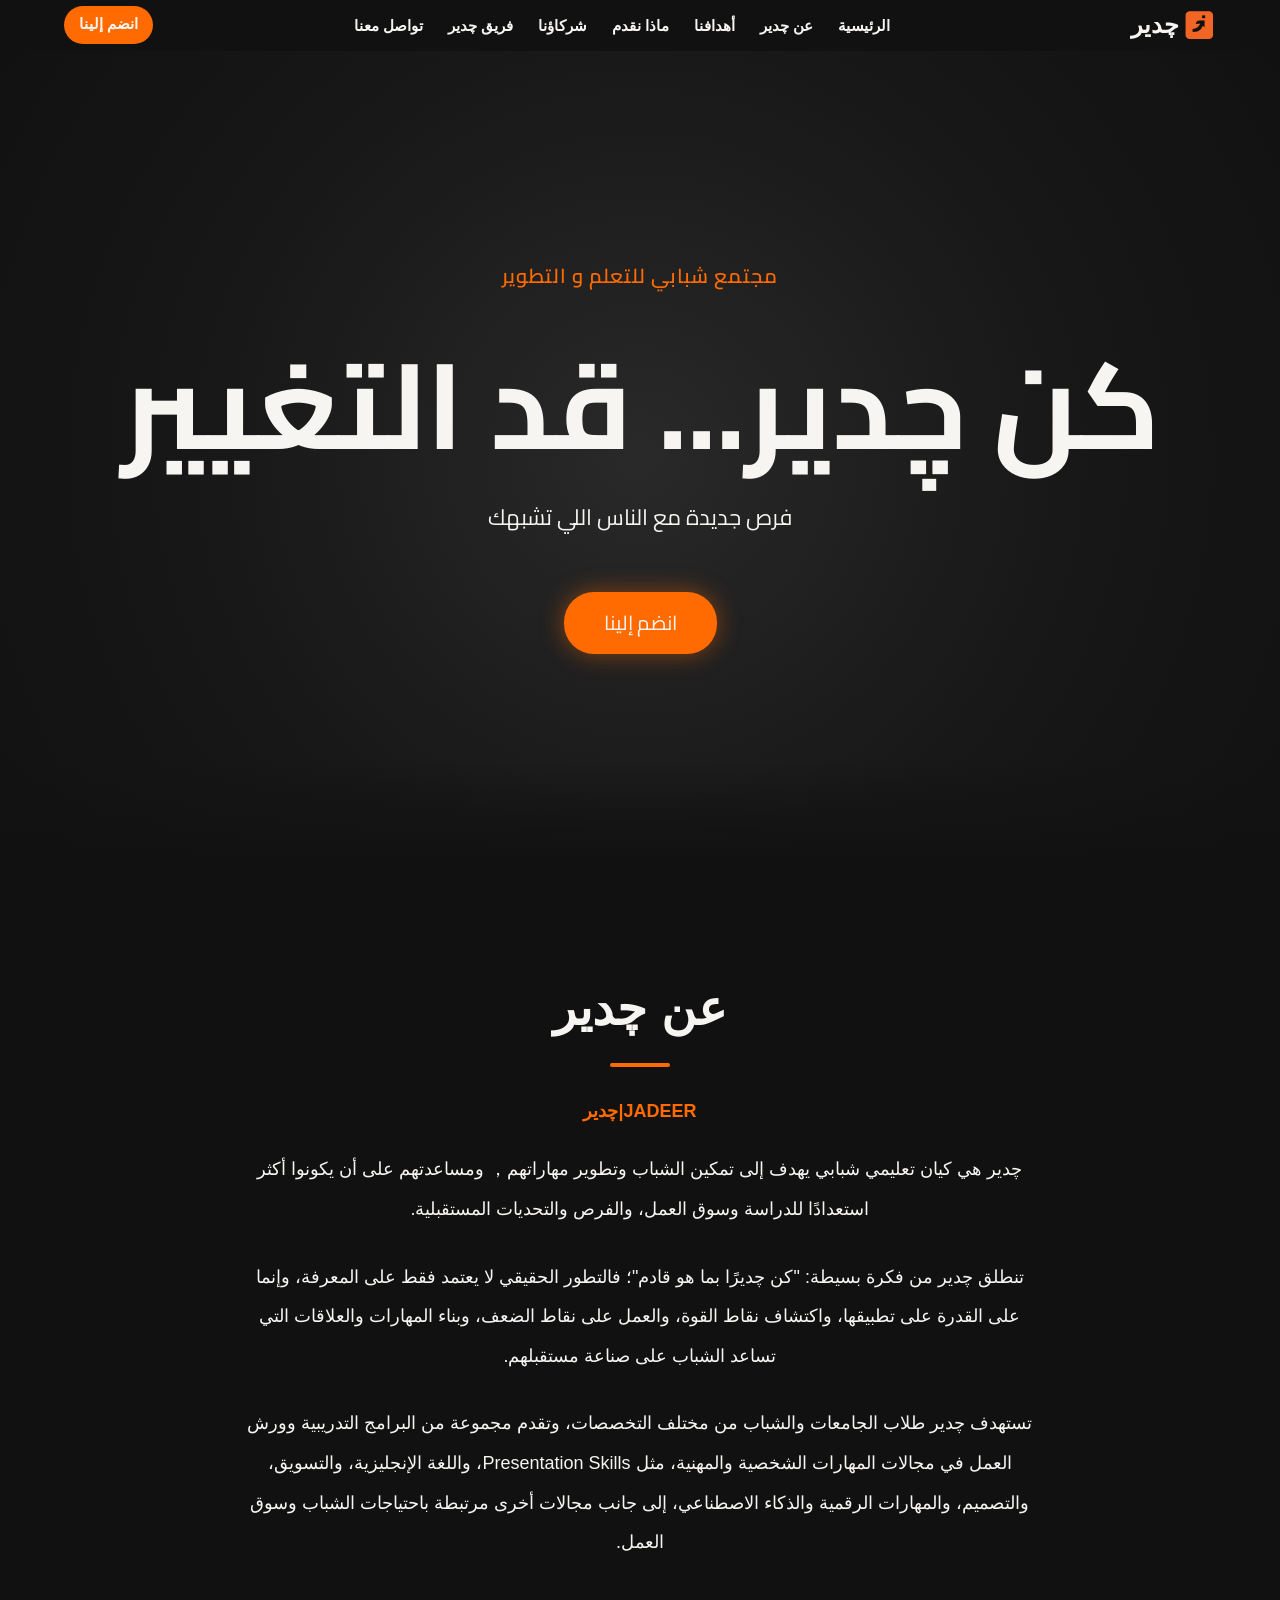
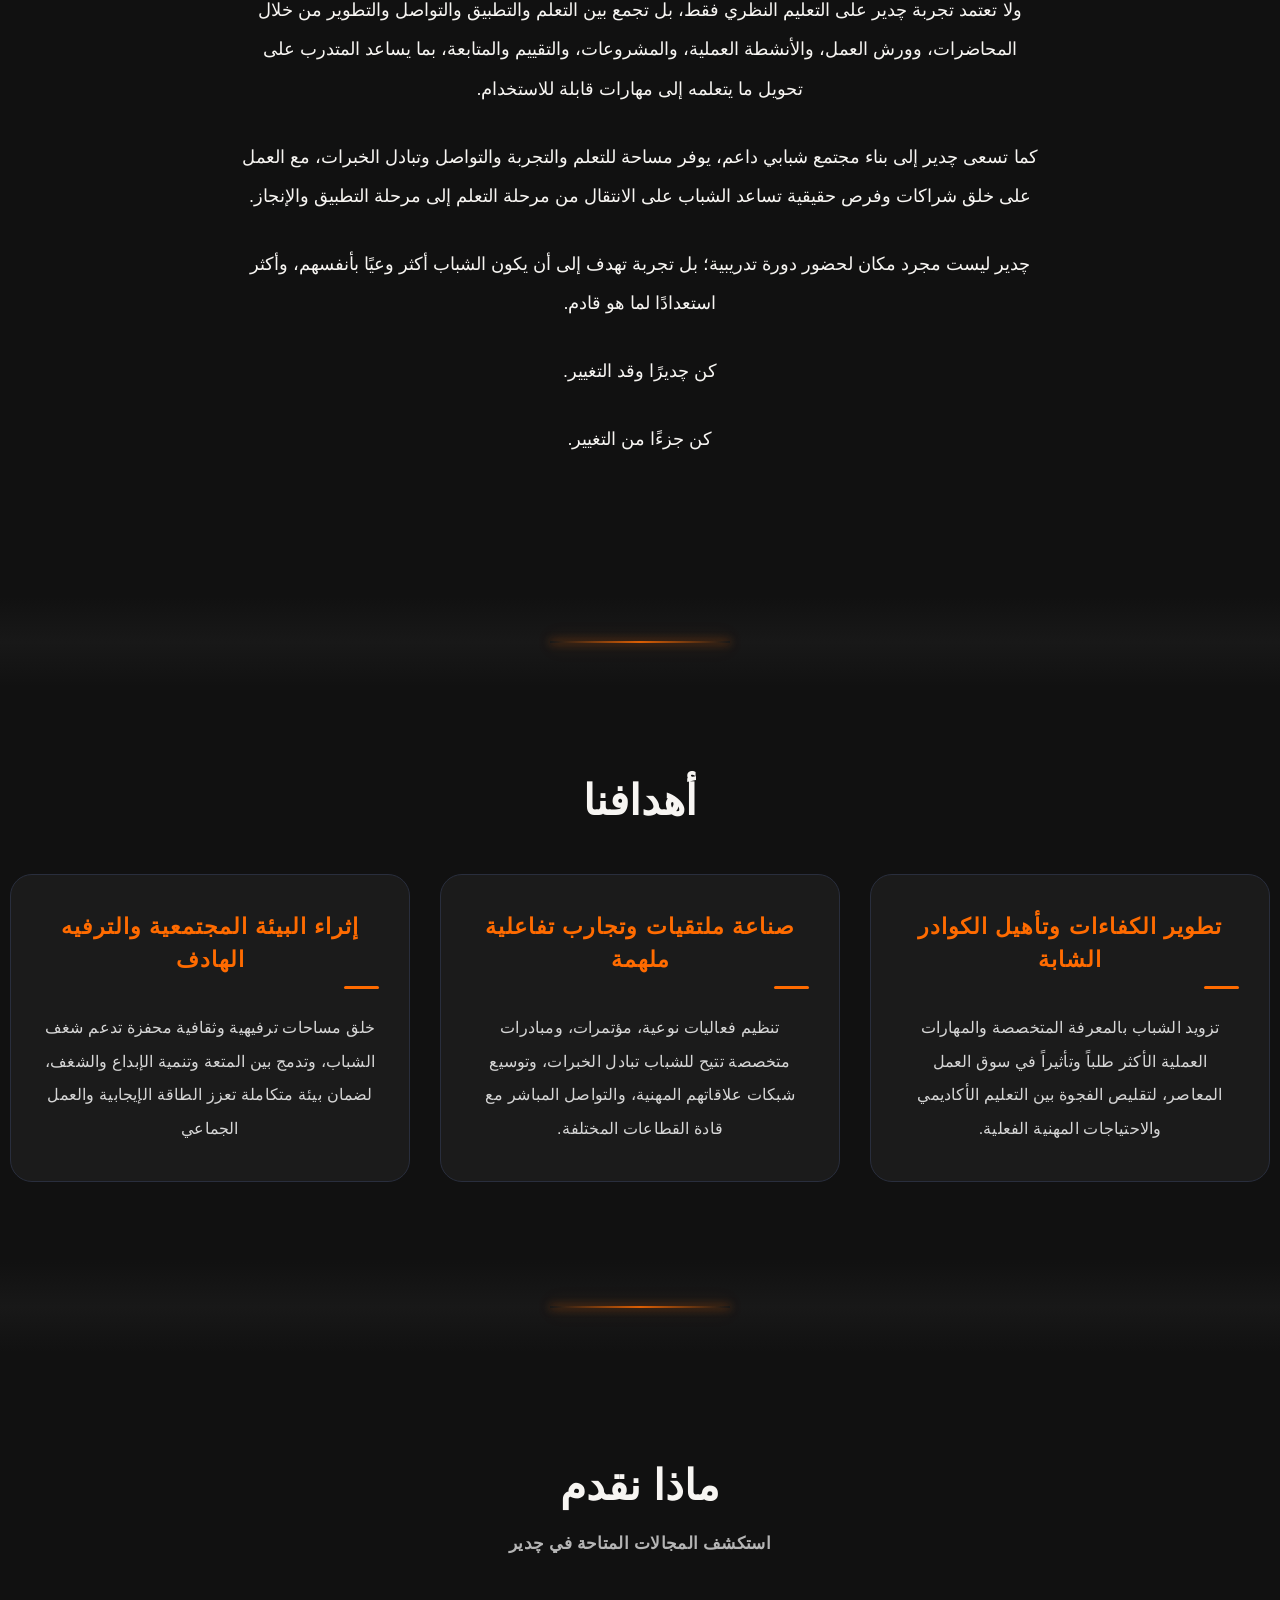
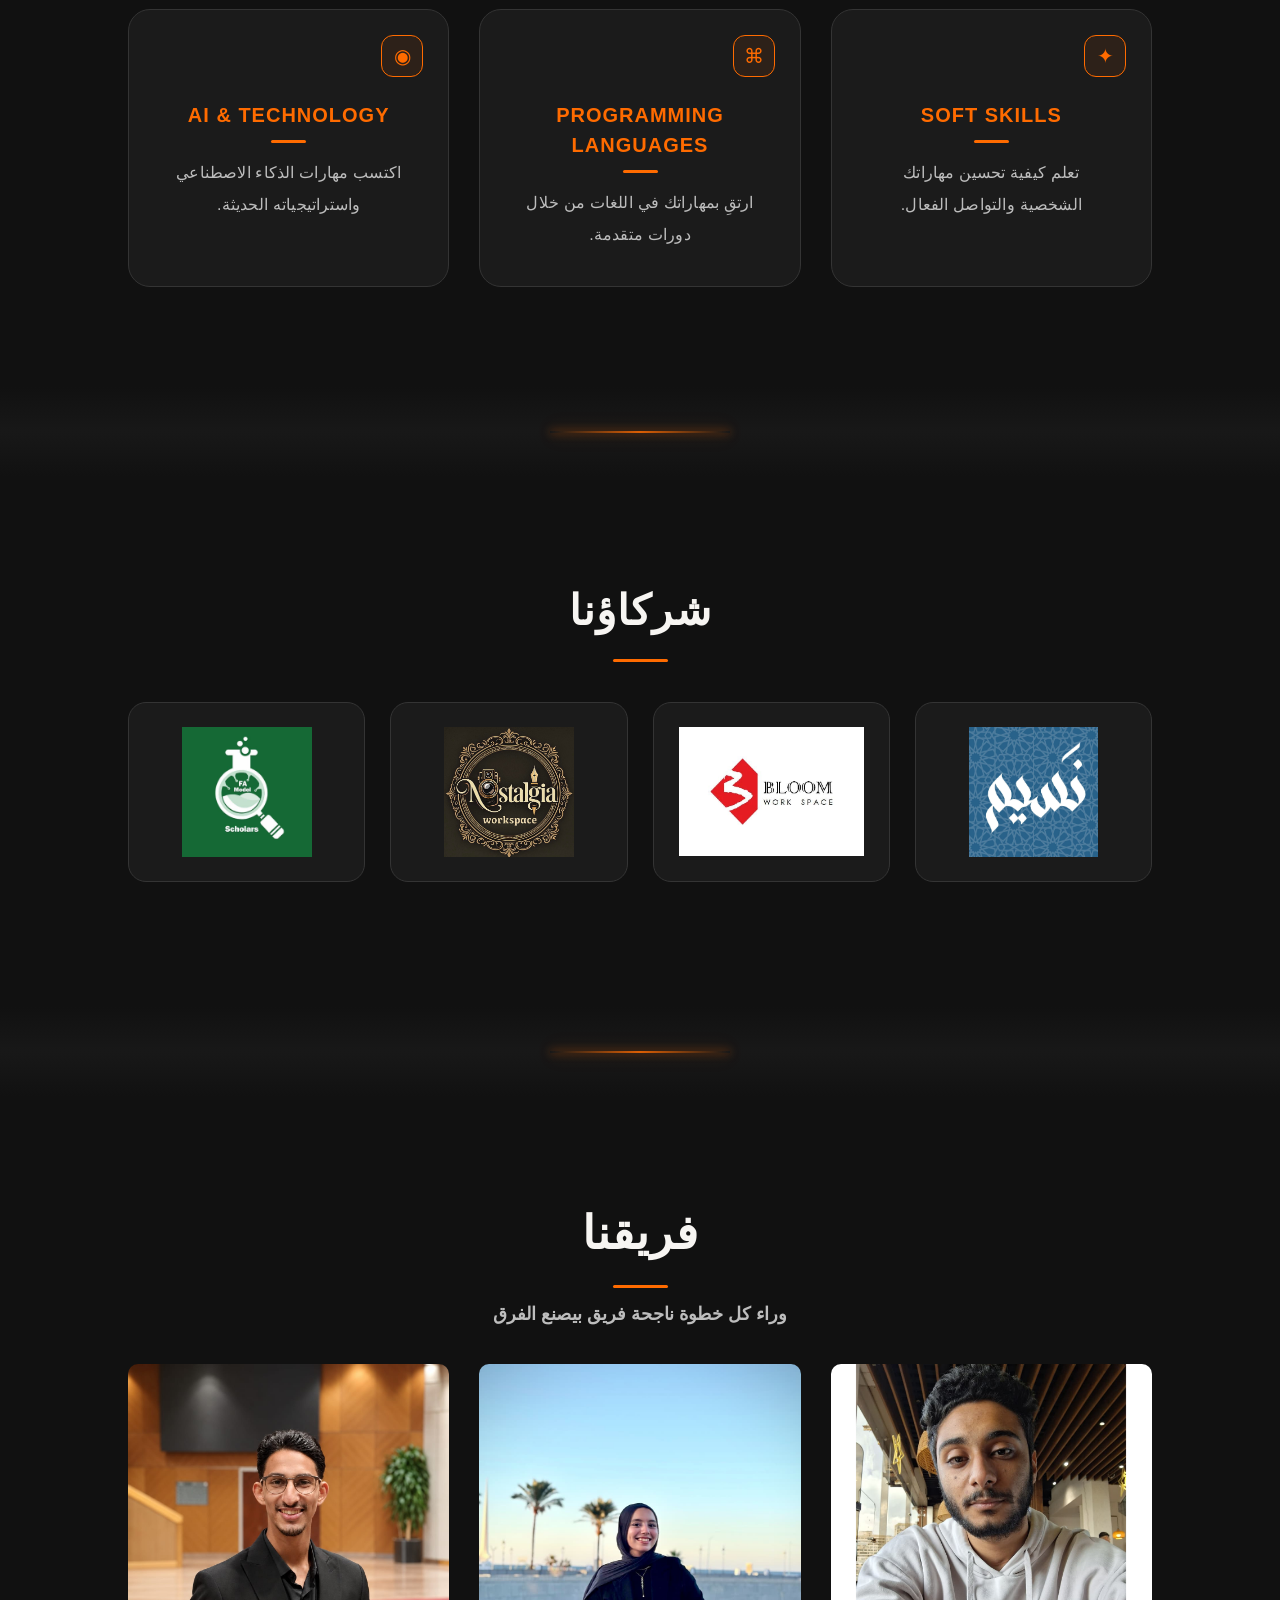
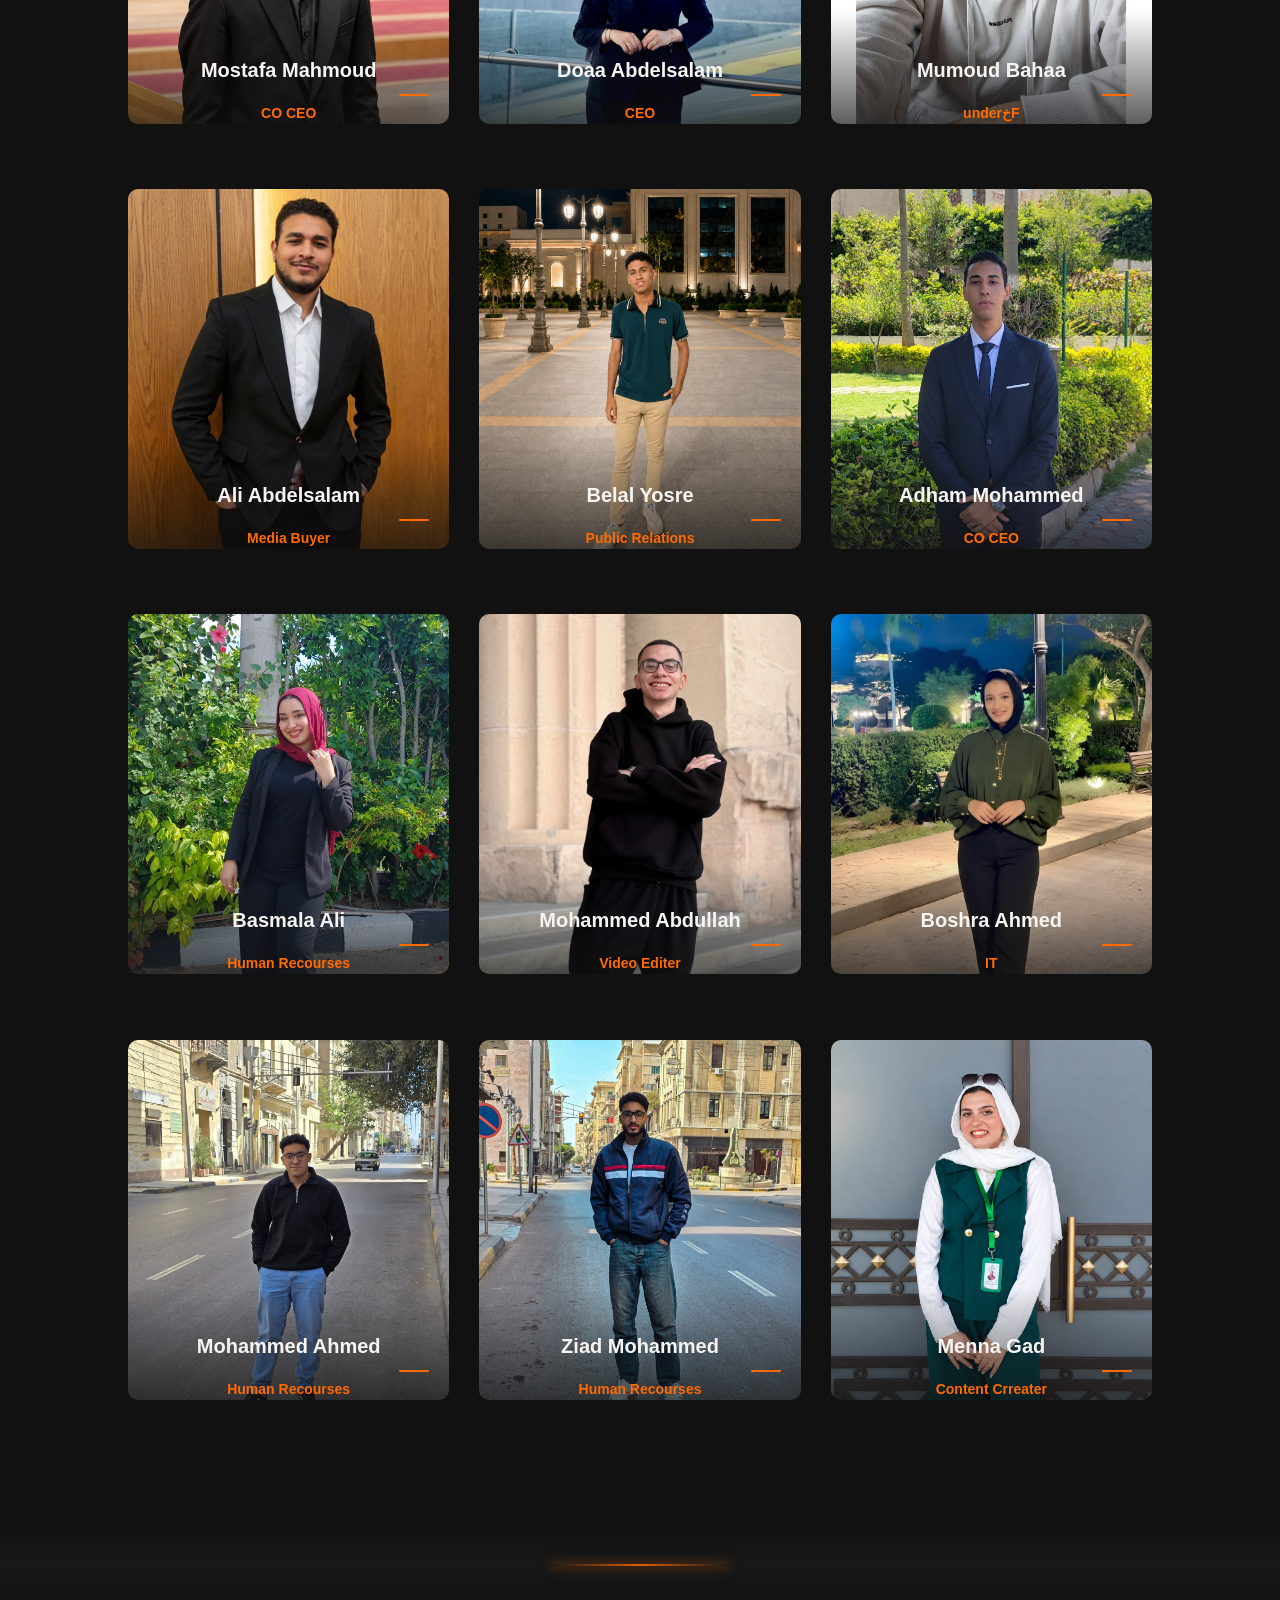
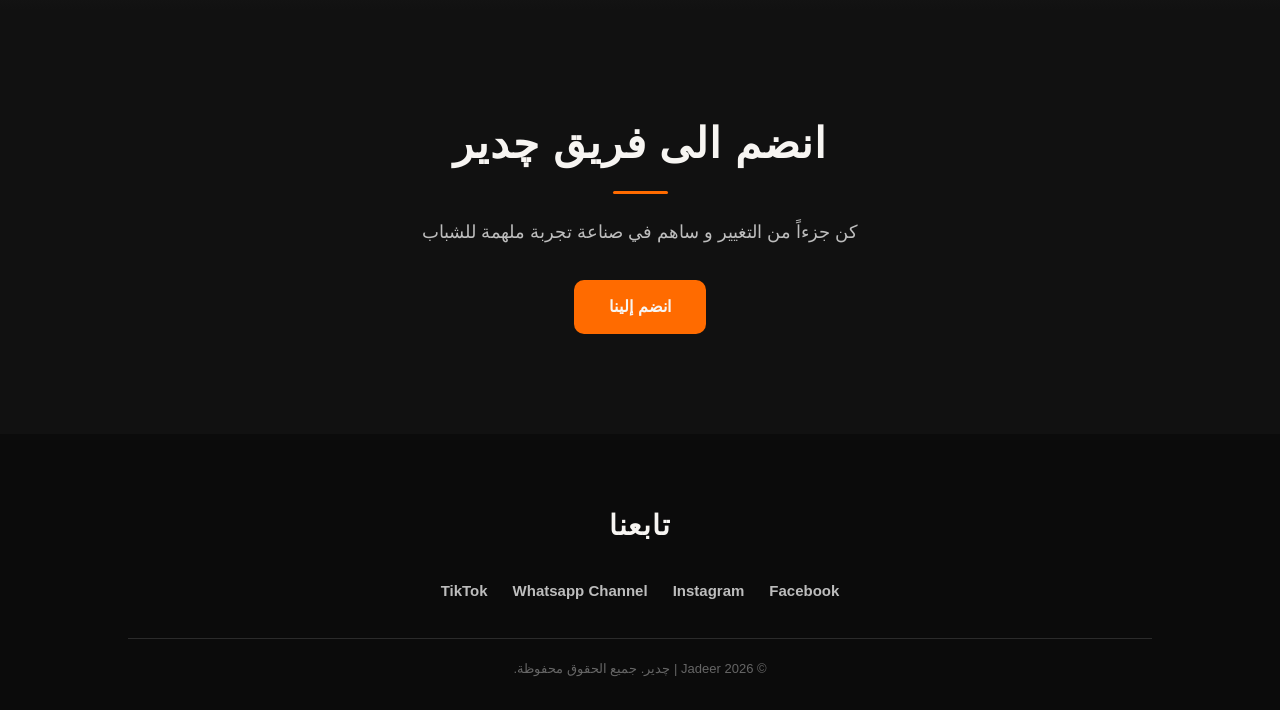
==== index.html @ 5f8e0b87 "Add files via upload" ====
<!DOCTYPE html>
<html lang="ar" dir="rtl">

<head>
    <meta charset="UTF-8">
    <meta name="viewport" content="width=device-width, initial-scale=1.0">
    <title>چدير - مجتمع شبابي للتعلم و التطوير وفرص جديدة والناس اللي تشبهك </title>
    <link rel="stylesheet" href="css/jadeer.css">
</head>

<body>
    <header>
        <div class="header-container">
            <a href="#" class="logo">
                <img src="css/Logo.png" alt="شعار چدير">
                <span>چدير</span>
            </a>
            <nav class="navigation">
                <ul>
                    <li><a href="#">الرئيسية</a></li>
                    <li><a href="#about">عن چدير</a></li>
                    <li><a href="#goals"> أهدافنا</a></li>
                    <li><a href="#programs">ماذا نقدم</a>
                    <li><a href="#partners">شركاؤنا</a></li>
                    <!-- <li><a href="#gallery">معرض الصور </a></li> -->
                    <li><a href="#team">فريق چدير</a></li>
                    <li><a href="#">تواصل معنا</a></li>
                </ul>
                <a class="nav-cta" href="https://forms.gle/YCeAypSFu1i3XNsr5" target="_blank">انضم إلينا</a>
            </nav>
        </div>
    </header>
    <div class="content">
        <section class="hero">
            <p>مجتمع شبابي للتعلم و التطوير</p>
            <h1>كن چدير... قد التغيير</h1>
            <p>فرص جديدة مع الناس اللي تشبهك</p>
            <a class="hero-cta" href="https://forms.gle/YCeAypSFu1i3XNsr5" target="_blank">انضم إلينا</a>
        </section>
    </div>
    <section class="about" id="about">
        <h2>عن چدير</h2>
        <h3>JADEER|چدير</h3>

        <P>چدير هي كيان تعليمي شبابي يهدف إلى تمكين الشباب وتطوير مهاراتهم，
            ومساعدتهم على أن يكونوا أكثر
            استعدادًا للدراسة وسوق العمل، والفرص والتحديات المستقبلية.
        </P>

        <P>تنطلق چدير من فكرة بسيطة: "كن چديرًا بما هو قادم"؛ فالتطور الحقيقي لا يعتمد فقط على المعرفة، وإنما
            على القدرة على تطبيقها، واكتشاف نقاط القوة، والعمل على نقاط الضعف، وبناء المهارات والعلاقات التي
            تساعد الشباب على صناعة مستقبلهم.
        </P>
        <P> تستهدف چدير طلاب الجامعات والشباب من مختلف التخصصات، وتقدم مجموعة من البرامج التدريبية وورش العمل في
            مجالات المهارات الشخصية والمهنية، مثل Presentation Skills، واللغة الإنجليزية، والتسويق، والتصميم،
            والمهارات الرقمية والذكاء الاصطناعي، إلى جانب مجالات أخرى مرتبطة باحتياجات الشباب وسوق العمل.</P>

        <p>ولا تعتمد تجربة چدير على التعليم النظري فقط، بل تجمع بين التعلم والتطبيق والتواصل والتطوير من خلال
            المحاضرات، وورش العمل، والأنشطة العملية، والمشروعات، والتقييم والمتابعة، بما يساعد المتدرب على تحويل
            ما يتعلمه إلى مهارات قابلة للاستخدام.</p>

        <p>كما تسعى چدير إلى بناء مجتمع شبابي داعم، يوفر مساحة للتعلم والتجربة والتواصل وتبادل الخبرات، مع العمل
            على خلق شراكات وفرص حقيقية تساعد الشباب على الانتقال من مرحلة التعلم إلى مرحلة التطبيق والإنجاز.</p>

        <p>چدير ليست مجرد مكان لحضور دورة تدريبية؛ بل تجربة تهدف إلى أن يكون الشباب أكثر وعيًا بأنفسهم، وأكثر
            استعدادًا لما هو قادم.</p>

        <P>كن چديرًا وقد التغيير.</P>

        <P>كن جزءًا من التغيير.</P>
    </section>
    </div>
    <div class="section-divider"></div>
    <section class="goals" id="goals">
        <h2>أهدافنا</h2>
        <div class="goals-container">
            <div class="goal-card 1">
                <h3>تطوير الكفاءات وتأهيل الكوادر الشابة</h3>
                <p>تزويد الشباب بالمعرفة المتخصصة والمهارات العملية الأكثر طلباً وتأثيراً في سوق العمل المعاصر، لتقليص
                    الفجوة
                    بين التعليم الأكاديمي والاحتياجات المهنية الفعلية.</p>
            </div>
            <div class="goal-card 2">
                <h3>صناعة ملتقيات وتجارب تفاعلية ملهمة</h3>
                <p>تنظيم فعاليات نوعية، مؤتمرات، ومبادرات متخصصة تتيح للشباب تبادل الخبرات، وتوسيع شبكات علاقاتهم
                    المهنية،
                    والتواصل المباشر مع قادة القطاعات المختلفة.
                </p>
            </div>
            <div class="goal-card 3">
                <h3> إثراء البيئة المجتمعية والترفيه الهادف</h3>
                <p>خلق مساحات ترفيهية وثقافية محفزة تدعم شغف الشباب، وتدمج بين المتعة وتنمية الإبداع والشغف، لضمان بيئة
                    متكاملة تعزز الطاقة الإيجابية والعمل الجماعي</p>
            </div>
        </div>
    </section>
    <div class="section-divider"></div>
    <section class="programs" id="programs">
        <h2> ماذا نقدم </h2>
        <p>استكشف المجالات المتاحة في چدير</p>
        <!-- Program cards will be added here -->
        <div class="program-container">
            <div class="program-card">
                <div class="program-icon">✦</div>
                <h3>SOFT SKILLS</h3>
                <p>تعلم كيفية تحسين مهاراتك الشخصية والتواصل الفعال.</p>
            </div>
            <div class="program-card">
                <div class="program-icon">⌘</div>
                <h3>PROGRAMMING LANGUAGES</h3>
                <p>ارتقِ بمهاراتك في اللغات من خلال دورات متقدمة.</p>
            </div>
            <div class="program-card">
                <div class="program-icon">◉</div>
                <h3>AI & TECHNOLOGY</h3>
                <p>اكتسب مهارات الذكاء الاصطناعي واستراتيجياته الحديثة.</p>
            </div>
    </section>
    <div class="section-divider"></div>
    <!-- <section class="gallery" id="gallery">
        <h2>معرض الصور </h2>
        <div class="gallery-container">
            <h3>لحظات من رحلتنا </h3>
        </div>
    </section>


    </div> -->
    <section class="partners" id="partners">
        <h2>شركاؤنا</h2>

        <div class="partners-container">
            <div class="partner">
                <img src="css/imgs/WhatsApp Image 2026-09-27 at 12.30.45 PM.jpeg" alt="شريك چدير">
            </div>

            <div class="partner">
                <img src="css/imgs/WhatsApp Image 2026-09-27 at 12.30.49 PM.jpeg" alt="Bloom Work Space">
            </div>

            <div class="partner">
                <img src="css/imgs/WhatsApp Image 2026-09-27 at 12.30.50 PM.jpeg" alt="Nostalgia Workspace">
            </div>

            <div class="partner">
                <img src="css/imgs/WhatsApp Image 2026-09-27 at 12.30.55 PM.jpeg" alt="FA Model Scholars">
            </div>
        </div>
    </section>ٍ
    <div class="section-divider"></div>
    <section class="team" id="team">
        <div class="team-container">
            <h2>فريقنا</h2>
            <p class="team-subtitle">وراء كل خطوة ناجحة فريق بيصنع الفرق </p>
            <div class="team-grid">
                <div class="team-card">
                    <img src="css/imgs/WhatsApp Image 2026-09-08 at 5.45.12 PM.jpeg" alt="MUHMOUD BAHAA">
                    <h3>Mumoud Bahaa</h3>
                    <p>Fخunder</p>
                </div>
                <div class="team-card">
                    <img src="css/imgs/WhatsApp Image 2026-09-26 at 1.10.49 PM.jpeg" alt="Doaa Abdelsalam">
                    <h3>Doaa Abdelsalam</h3>
                    <P>CEO</P>
                </div>
                <div class="team-card">
                    <img src="css/imgs/WhatsApp Image 2026-09-26 at 12.14.08 PM.jpeg" alt="Mostafa Mahmoud">
                    <h3>Mostafa Mahmoud</h3>
                    <p>CO CEO</p>
                </div>
                <div class="team-card">
                    <img src="css/imgs/IMG-20260908-WA0062.jpg.jpeg" alt="Adham Mohammed">
                    <h3>Adham Mohammed</h3>
                    <p>CO CEO</p>
                </div>
                <div class="team-card">
                    <img src="css/imgs/IMG-20260908-WA0128.jpg.jpeg" alt="Belal Yosre">
                    <h3>Belal Yosre</h3>
                    <p>Public Relations</p>
                </div>
                <div class="team-card">
                    <img src="css/imgs/IMG-20260908-WA0055.jpg.jpeg" alt="Ali Abdelsalam">
                    <h3>Ali Abdelsalam</h3>
                    <p>Media Buyer</p>
                </div>
                <div class="team-card">
                    <img src="css/imgs/photo.png" alt="Boshra Ahmed">
                    <h3>Boshra Ahmed</h3>
                    <p>IT</p>
                </div>
                <div class="team-card">
                    <img src="css/imgs/IMG-20260908-WA0067.jpg.jpeg" alt="Mohammed Abdullah">
                    <h3>Mohammed Abdullah</h3>
                    <p>Video Editer</p>
                </div>
                <div class="team-card">
                    <img src="css/imgs/WhatsApp Image 2026-09-14 at 9.51.55 PM.jpeg" alt="Basmala Ali">
                    <h3>Basmala Ali</h3>
                    <p>Human Recourses</p>
                </div>
                <div class="team-card">
                    <img src="css/imgs/WhatsApp Image 2026-09-12 at 8.16.54 PM.jpeg" alt="Menna Gad">
                    <h3>Menna Gad</h3>
                    <p>Content Crreater</p>
                </div>
                <div class="team-card">
                    <img src="css/imgs/WhatsApp Image 2026-09-26 at 12.14.42 PM.jpeg" alt="Ziad Mohammed">
                    <h3>Ziad Mohammed</h3>
                    <p>Human Recourses</p>
                </div>
                <div class="team-card">
                    <img src="css/imgs/WhatsApp Image 2026-09-26 at 12.37.02 PM.jpeg" alt="Mohammed Ahmed">
                    <h3>Mohammed Ahmed</h3>
                    <p>Human Recourses</p>
                </div>
            </div>
        </div>
    </section>

    <div class="section-divider"></div>
    <section class="join-us" id="join-us">
        <div class="join-container">
            <h2>انضم الى فريق چدير</h2>
            <p> كن جزءاً من التغيير و ساهم في صناعة تجربة ملهمة للشباب</p>
            <a href="https://forms.gle/YCeAypSFu1i3XNsr5" target="_blank">انضم إلينا </a>
        </div>
    </section>
    <footer class="footer">
        <h2>تابعنا</h2>
        <div class="social-links">
            <a href="https://www.facebook.com/share/18S9aN5U2V/" target="_blank">Facebook</a>

            <a href="https://www.instagram.com/jadir.eg?stkn=OTdxMnNqeWludXEx" target="_blank">Instagram</a>

            <a href="https://whatsapp.com/channel/0029VbDMhjfIHphQZycqUT3h" target="_blank">Whatsapp Channel</a>

            <a href="https://www.tiktok.com/@jadir.eg?_r=1&_t=ZS-9A3yfVnneER" target="_blank">TikTok</a>
        </div>
        <p class="footer-copy">© 2026 Jadeer | چدير. جميع الحقوق محفوظة.</p>
    </footer>
</body>

</html>
---- css/jadeer.css ----
@import url('https://fonts.googleapis.com/css2?family=Cairo:wght@400;600;700&display=swap');

* {
    margin: 0;
    padding: 0;
    box-sizing: border-box;
}

body {
    direction: rtl;
    font-family: Arial, sans-serif;
    background-color: #111111;
    color: #F7F5F2;
    line-height: 1.6;
}

.logo img {
    width: 35px;
    height: auto;
    display: block;
}

.logo {
    display: flex;
    align-items: center;
    gap: 2px;
    color: #f7f5f2;
    font-size: 24px;
    font-weight: 700;
    text-decoration: none;
}

.navigation ul {
    display: flex;
    margin: 0;
    list-style: none;
    gap: 25px;
    align-items: center;
    padding: 0;
    justify-content: center;
    flex: 1;
}

.navigation {
    display: flex;
    align-items: center;
    flex: 1;
}

.navigation a {
    text-decoration: none;
    font-size: 15px;
    font-weight: 600;
    border-bottom: 2px solid transparent;
    transition: 0.3s;
    color: #f7f5f2;
}

.navigation a:hover {
    color: #ff6b00;
    border-bottom-color: #ff6b00;
}

.nav-cta {
    white-space: nowrap;
    background-color: #ff6b00;
    color: #f7f5f2;
    padding: 6px 15px;
    border-radius: 20px;
    text-decoration: none;
    transition: 0.3s;
}

.nav-cta:hover {
    background-color: #111111;
    transform: translateY(-2px);
}

header {
    margin: 0;
    padding: 0;
}

.header-container {
    display: flex;
    justify-content: flex-start;
    align-items: center;
    padding: 5px 5%;
    background-color: #111111;
    gap: 40px;
}

.hero {
    text-align: center;
    padding: 80px 20px;
    min-height: 90vh;
    display: flex;
    flex-direction: column;
    align-items: center;
    justify-content: center;
    background:
        radial-gradient(circle at center, #292929 0%, #181818 55%, #111111 100%);
    font-family: 'Cairo', sans-serif;
    position: relative;
}

.hero::after {
    content: "";
    position: absolute;
    bottom: 0;
    left: 0;
    width: 100%;
    height: 100px;
    background: linear-gradient(to bottom, transparent, #111111);
    pointer-events: none;
}

.hero h1 {
    font-size: 120px;
    line-height: 1.2;
    margin: 15px 0;
    margin-bottom: 20px;
    color: #f7f5f2;
}

.hero>p:first-child {
    font-size: 20px;
    margin: bottom 10px;
    color: #ff6b00;
    font-weight: 600;
    letter-spacing: 1px;
}

.hero p {
    font-size: 22px;
    line-height: 1.8;
    max-width: 600px;
    margin: 0 auto 25px;
    color: #f7f5f2;
}

.hero-cta {
    display: inline-block;
    font-size: 20px;
    padding: 15px 40px;
    border-radius: 30px;
    background-color: #ff6b00;
    color: #f7f5f2;
    text-decoration: none;
    margin-top: 30px;
    transition: 0.3s;
    box-shadow: 0 0 25px rgba(255, 107, 0, 0.45);
}

.hero-cta:hover {
    transform: translateY(-3px);
    background-color: #e55f00;
}

.about {
    background: #111111;
    padding: 110px 10%;
    text-align: center;
}

.about h2 {
    text-align: center;
    font-size: 48px;
    color: #f7f5f2;
    margin-bottom: 30px;
}

.about p,
.about h3 {
    color: #f7f5f2;
}

.about p {
    max-width: 800px;
    margin: 0 auto 28px;
    line-height: 2.2;
    font-size: 18px;
}

.about h3 {
    color: #ff6b00;
    text-align: center;
    margin-bottom: 25px;
    font-size: 18px;
}

.about h2::after {
    content: "";
    display: block;
    width: 60px;
    height: 4px;
    background-color: #ff6b00;
    margin: 15px auto 0;
    border-radius: 10px;
}

.section-divider {
    height: 90px;
    margin: 0;
    position: relative;
    background: linear-gradient(to bottom,
            #111111 0%,
            #181818 50%,
            #111111 100%);
}

.section-divider::after {
    content: "";
    position: absolute;
    top: 50%;
    left: 50%;
    transform: translate(-50%, -50%);
    width: 180px;
    height: 2px;
    background: linear-gradient(to right,
            transparent,
            rgba(255, 107, 0, 0.7),
            transparent);
    box-shadow: 0 0 8px rgba(255, 107, 0, 0.6),
        0 0 20px rgba(255, 107, 0, 0.3)
}

.goals {
    background-color: #111111;
    padding: 80px 10px;
    text-align: center;
}

.goals h2 {
    color: #f7f5f2;
    font-size: 42px;
    margin-bottom: 40px;
}

.goal-card {
    background: #1b1b1b;
    padding: 35px 30px;
    border-radius: 22px;
    border: 1px solid #343434;
    box-sizing: border-box;
    transition: transform 0.3s ease, box-shadow 0.3s ease;
    min-height: 240px;
    border: 1px solid #292E3D;
}



.goal-card h3 {
    color: #ff6b00;
    font-size: 22px;
    font-weight: 700;
    margin-bottom: 22px;
    letter-spacing: 1px;
    line-height: 1.5;
}

.goal-card h3::after {
    content: "";
    display: block;
    width: 35px;
    height: 3px;
    background: #FF6B00;
    border-radius: 10px;
    margin-top: 10px;
}

.goals-container {
    display: grid;
    grid-template-columns: repeat(3, 1fr);
    gap: 30px;
}

.goal-card:hover {
    transform: translateY(-5px);
    border-color: #FF6B00;
    box-shadow: 0 0 18px rgba(255, 107, 0, 0.18);
    transition: transform 0.3s ease, box-shadow 0.3s ease, border-color 0.3s ease;
}

.goal-card p {
    color: #d6d6d6;
    letter-spacing: 0.2px;
    font-size: 16px;
    line-height: 2.1;
    margin: 0;
}

.programs {
    background: #111111;
    padding: 100px 10%;
    text-align: center;
}

.programs h2 {
    color: #F7F5F2;
    font-size: 42px;
    margin-bottom: 15px;
}

.programs>p {
    color: #B5B5B5;
    font-size: 17px;
    line-height: 1.8;
    margin: -5px auto 50px;
    letter-spacing: 0.3px;
    font-weight: 600;
}

.program-container {
    display: grid;
    grid-template-columns: repeat(3, 1fr);
    gap: 30px;
}

.program-card {
    position: relative;
    background: #1B1B1B;
    padding: 35px 30px;
    border-radius: 22px;
    border: 1px solid #343434;
    box-sizing: border-box;
    min-height: 240px;
    transition: transform 0.3s ease, box-shadow 0.3s ease, border-color 0.3s ease;
}

.program-card h3 {
    color: #FF6B00;
    font-size: 20px;
    font-weight: 700;
    margin-bottom: 14px;
    letter-spacing: 1px;
    line-height: 1.5;
    padding-right: 55px;
    margin-top: 55px;
    padding-right: 0;
}

.program-card h3::after {
    content: "";
    display: block;
    width: 35px;
    height: 3px;
    background: #FF6B00;
    border-radius: 10px;
    margin: 10px auto 0;
}

.program-card p {
    color: #BDBDBD;
    font-size: 16px;
    font-weight: 400;
    line-height: 2;
    margin: 0 auto;
    max-width: 90%;
    letter-spacing: 0.2px;
}

.program-card:hover {
    transform: translateY(-7px);
    border-color: #FF6B00;
    box-shadow: 0 8px 25px rgba(255, 107, 0, 0.12);
}

.program-icon {
    position: absolute;
    top: 25px;
    right: 25px;
    width: 42px;
    height: 42px;
    display: flex;
    align-items: center;
    justify-content: center;
    margin: 0;
    border: 1px solid #FF6B00;
    border-radius: 12px;
    color: #FF6B00;
    font-size: 20px;
    background: rgba(255, 107, 0, 0.08);
}

.program-card:hover .program-icon {
    background: rgba(255, 107, 0, 0.15);
    box-shadow: 0 0 15px rgba(255, 107, 0, 0.2);
}

.program-card:hover p {
    color: #F0F0F0;
}

.program-card:hover h3::after {
    width: 55px;
    box-shadow: 0 0 10px rgba(255, 107, 0, 0.4);
}

.program-card {
    animation: fadeUp 0.7s ease both;
}

.program-card:nth-child(2) {
    animation-delay: 0.15s;
}

.program-card:nth-child(3) {
    animation-delay: 0.3s;
}

@keyframes fadeUp {
    from {
        opacity: 0;
        transform: translateY(20px);
    }

    to {
        opacity: 1;
        transform: translateY(0);
    }
}

.team {
    background: #111111;
    padding: 100px 10%;
    text-align: center;
}

.team-container {
    max-width: 1200px;
    margin: 0 auto;
}

.team h2 {
    color: #F7F5F2;
    font-size: 46px;
    font-weight: 700;
    margin-bottom: 12px;
    letter-spacing: 1px;
}

.team h2::after {
    content: "";
    display: block;
    width: 55px;
    height: 3px;
    background: #FF6B00;
    border-radius: 10px;
    margin: 14px auto 0;
}

.team-subtitle {
    color: #BDBDBD;
    font-size: 18px;
    font-weight: 600;
    margin-bottom: 35px;
}

.team-grid {
    display: grid;
    grid-template-columns: repeat(3, 1fr);
    gap: 45px 30px;
}

.team-card {
    background: #111111;
    border: none;
    border-radius: 0;
    padding: 0;
    overflow: hidden;
    box-sizing: border-box;
}

.team-card img {
    width: 100%;
    height: 360px;
    object-fit: cover;
    display: block;
    border-radius: 10px;
    transition: transform 0.4s ease;
}

.team-card:hover img {
    transform: scale(1.05);
}


.team-card:hover::after {
    height: 50%;
}

.team-card h3 {
    color: #F7F5F2;
    font-size: 20px;
    font-weight: 700;
    margin: -70px 20px 6px;
    position: relative;
    z-index: 2;
}

.team-card p {
    color: #FF6B00;
    font-size: 14px;
    font-weight: 600;
    margin: 0 20px 20px;
    position: relative;
    z-index: 2;
}

.team-card {
    position: relative;
}

.team-card::after {
    content: "";
    position: absolute;
    left: 0;
    right: 0;
    bottom: 0;
    height: 35%;
    background: linear-gradient(to top,
            rgba(17, 17, 17, 0.8),
            transparent);
    pointer-events: none;
}

.team-card {
    position: relative;
}

.team-card h3,
.team-card p {
    position: relative;
    z-index: 2;
}

.team-card h3::after {
    content: "";
    display: block;
    width: 30px;
    height: 2px;
    background: #FF6B00;
    margin-top: 8px;
    border-radius: 10px;
    transition: width 0.3s ease;
}

.team-card:hover h3::after {
    width: 50px;
}

@media (max-width: 900px) {
    .team-grid {
        grid-template-columns: repeat(2, 1fr);
        gap: 25px;
    }

    .team-card img {
        height: 320px;
    }
}

@media (max-width: 600px) {
    .team-grid {
        grid-template-columns: 1fr;
        gap: 35px;
    }

    .team-card img {
        height: 380px;
    }
}

.section-divider {
    height: 90px;
    margin: 0;
    position: relative;
    background: linear-gradient(to bottom,
            #111111 0%,
            #181818 50%,
            #111111 100%);
}

.section-divider::after {
    content: "";
    position: absolute;
    top: 50%;
    left: 50%;
    transform: translate(-50%, -50%);
    width: 180px;
    height: 2px;
    background: linear-gradient(to right,
            transparent,
            rgba(255, 107, 0, 0.85),
            transparent);
    box-shadow:
        0 0 8px rgba(255, 107, 0, 0.6),
        0 0 20px rgba(255, 107, 0, 0.3);
}

.join-us {
    background: #111111;
    padding: 100px 10%;
    text-align: center;
}

.join-us h2 {
    color: #F7F5F2;
    font-size: 42px;
    margin-bottom: 20px;
    letter-spacing: 1px;
}

.join-us h2::after {
    content: "";
    display: block;
    width: 55px;
    height: 3px;
    background: #FF6B00;
    border-radius: 10px;
    margin: 14px auto 0;
}

.join-us p {
    color: #BDBDBD;
    font-size: 18px;
    line-height: 2;
    margin-bottom: 30px;
}

.join-us a {
    display: inline-block;
    background: #FF6B00;
    color: #F7F5F2;
    padding: 14px 35px;
    border-radius: 10px;
    text-decoration: none;
    font-size: 16px;
    font-weight: 700;
    transition: 0.3s ease;
}

.join-us a:hover {
    background: #FF8A3D;
    transform: translateY(-3px);
    box-shadow: 0 8px 20px rgba(255, 107, 0, 0.25);
}

.footer {
    background: #0B0B0B;
    padding: 70px 10% 30px;
    text-align: center;
}

.footer h2 {
    color: #F7F5F2;
    font-size: 28px;
    margin-bottom: 30px;
    letter-spacing: 1px;
}

.footer .social-links {
    display: flex;
    justify-content: center;
    align-items: center;
    gap: 25px;
    flex-wrap: wrap;
}

.footer .social-links a {
    color: #BDBDBD;
    text-decoration: none;
    font-size: 15px;
    font-weight: 600;
    transition: 0.3s ease;
}

.footer .social-links a:hover {
    color: #FF6B00;
    transform: translateY(-2px);
}

.footer-copy {
    color: #666666;
    font-size: 13px;
    margin-top: 35px;
    padding-top: 20px;
    border-top: 1px solid #2B2B2B;
}

@media (max-width: 600px) {
    .footer {
        padding: 60px 8% 25px;
    }

    .footer .social-links {
        gap: 18px;
    }

    .footer .social-links a {
        font-size: 14px;
    }
}

.partners {
    background: #111111;
    padding: 100px 10%;
    text-align: center;
}

.partners h2 {
    color: #F7F5F2;
    font-size: 42px;
    margin-bottom: 40px;
    letter-spacing: 1px;
}

.partners h2::after {
    content: "";
    display: block;
    width: 55px;
    height: 3px;
    background: #FF6B00;
    border-radius: 10px;
    margin: 14px auto 0;
}

.partners-container {
    display: grid;
    grid-template-columns: repeat(4, 1fr);
    gap: 25px;
    align-items: center;
}

.partner {
    background: #1B1B1B;
    border: 1px solid #343434;
    border-radius: 18px;
    padding: 25px;
    height: 180px;
    display: flex;
    align-items: center;
    justify-content: center;
    box-sizing: border-box;
    transition: transform 0.3s ease, border-color 0.3s ease, box-shadow 0.3s ease;
}

.partner img {
    max-width: 100%;
    max-height: 130px;
    object-fit: contain;
}

.partner:hover {
    transform: translateY(-6px);
    border-color: #FF6B00;
    box-shadow: 0 8px 25px rgba(255, 107, 0, 0.12);
}

@media (max-width: 900px) {
    .partners-container {
        grid-template-columns: repeat(2, 1fr);
    }
}

@media (max-width: 600px) {
    .partners-container {
        grid-template-columns: 1fr;
    }
}
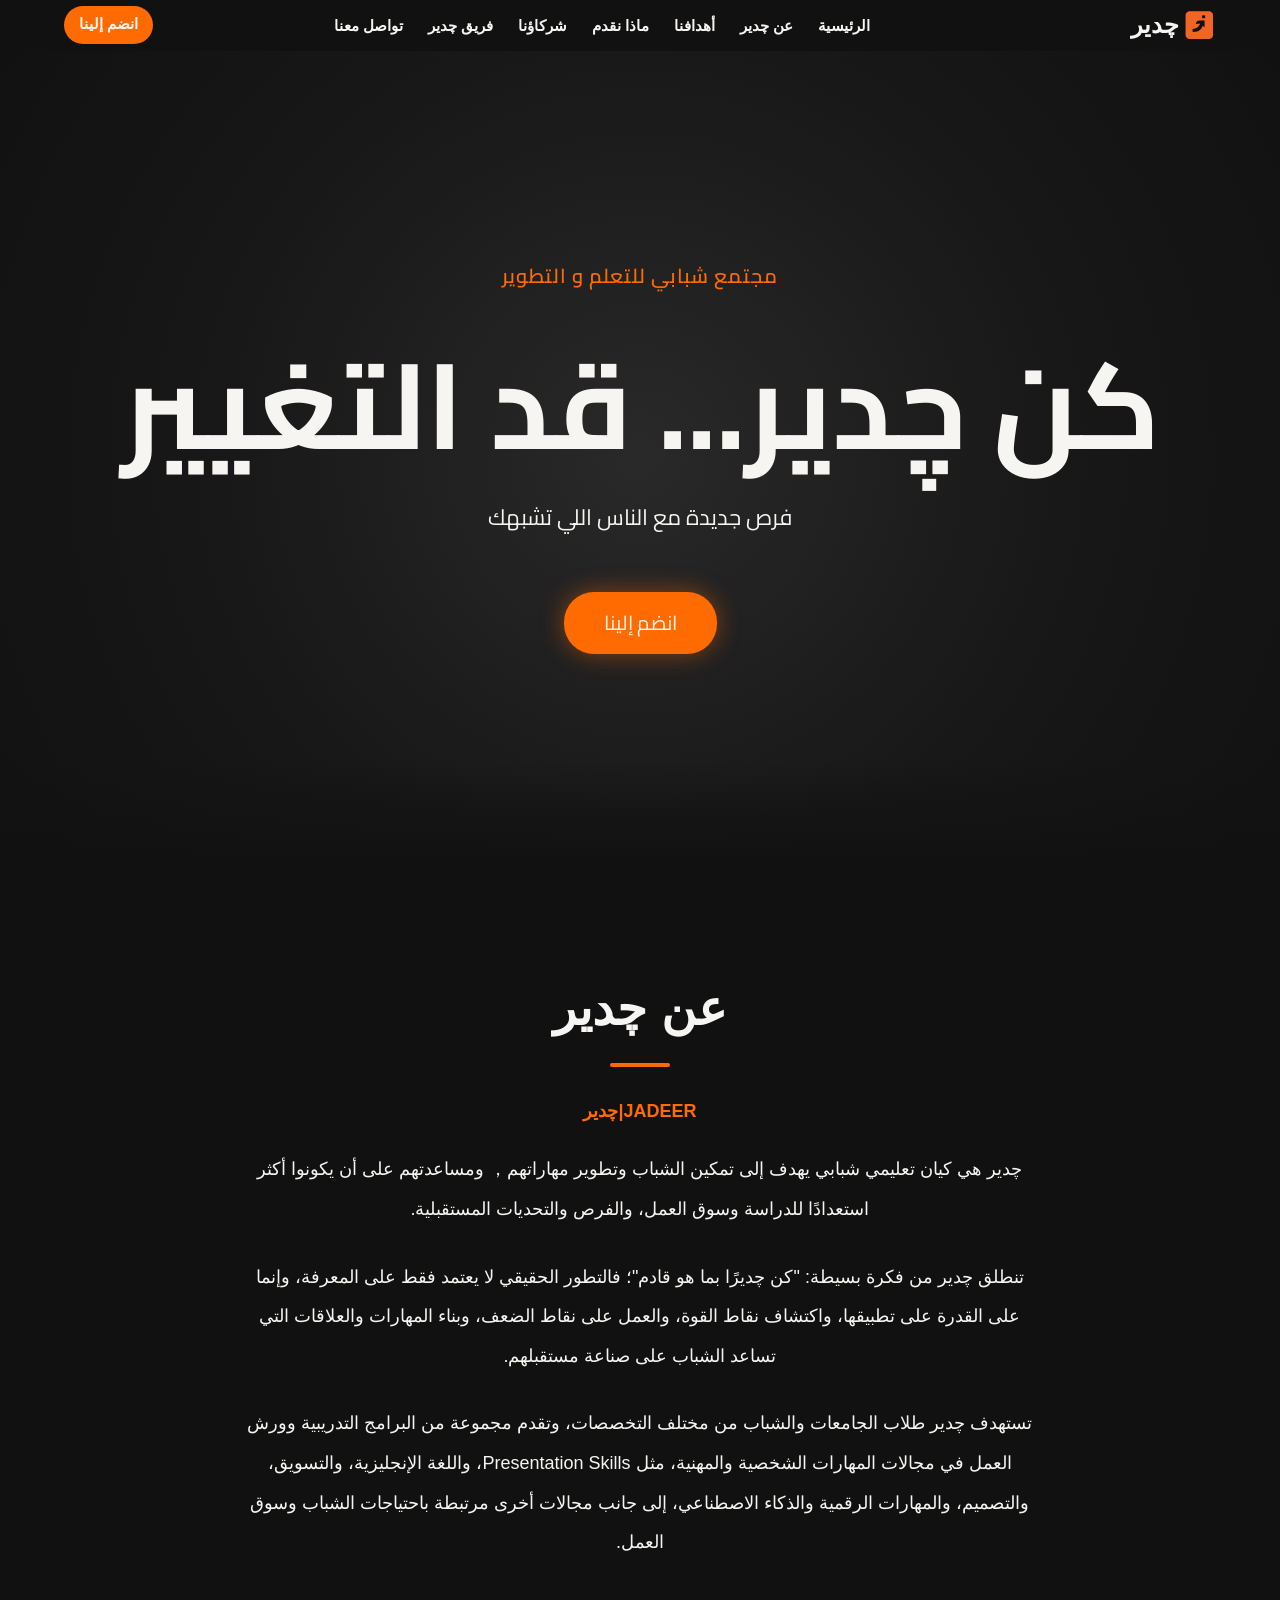
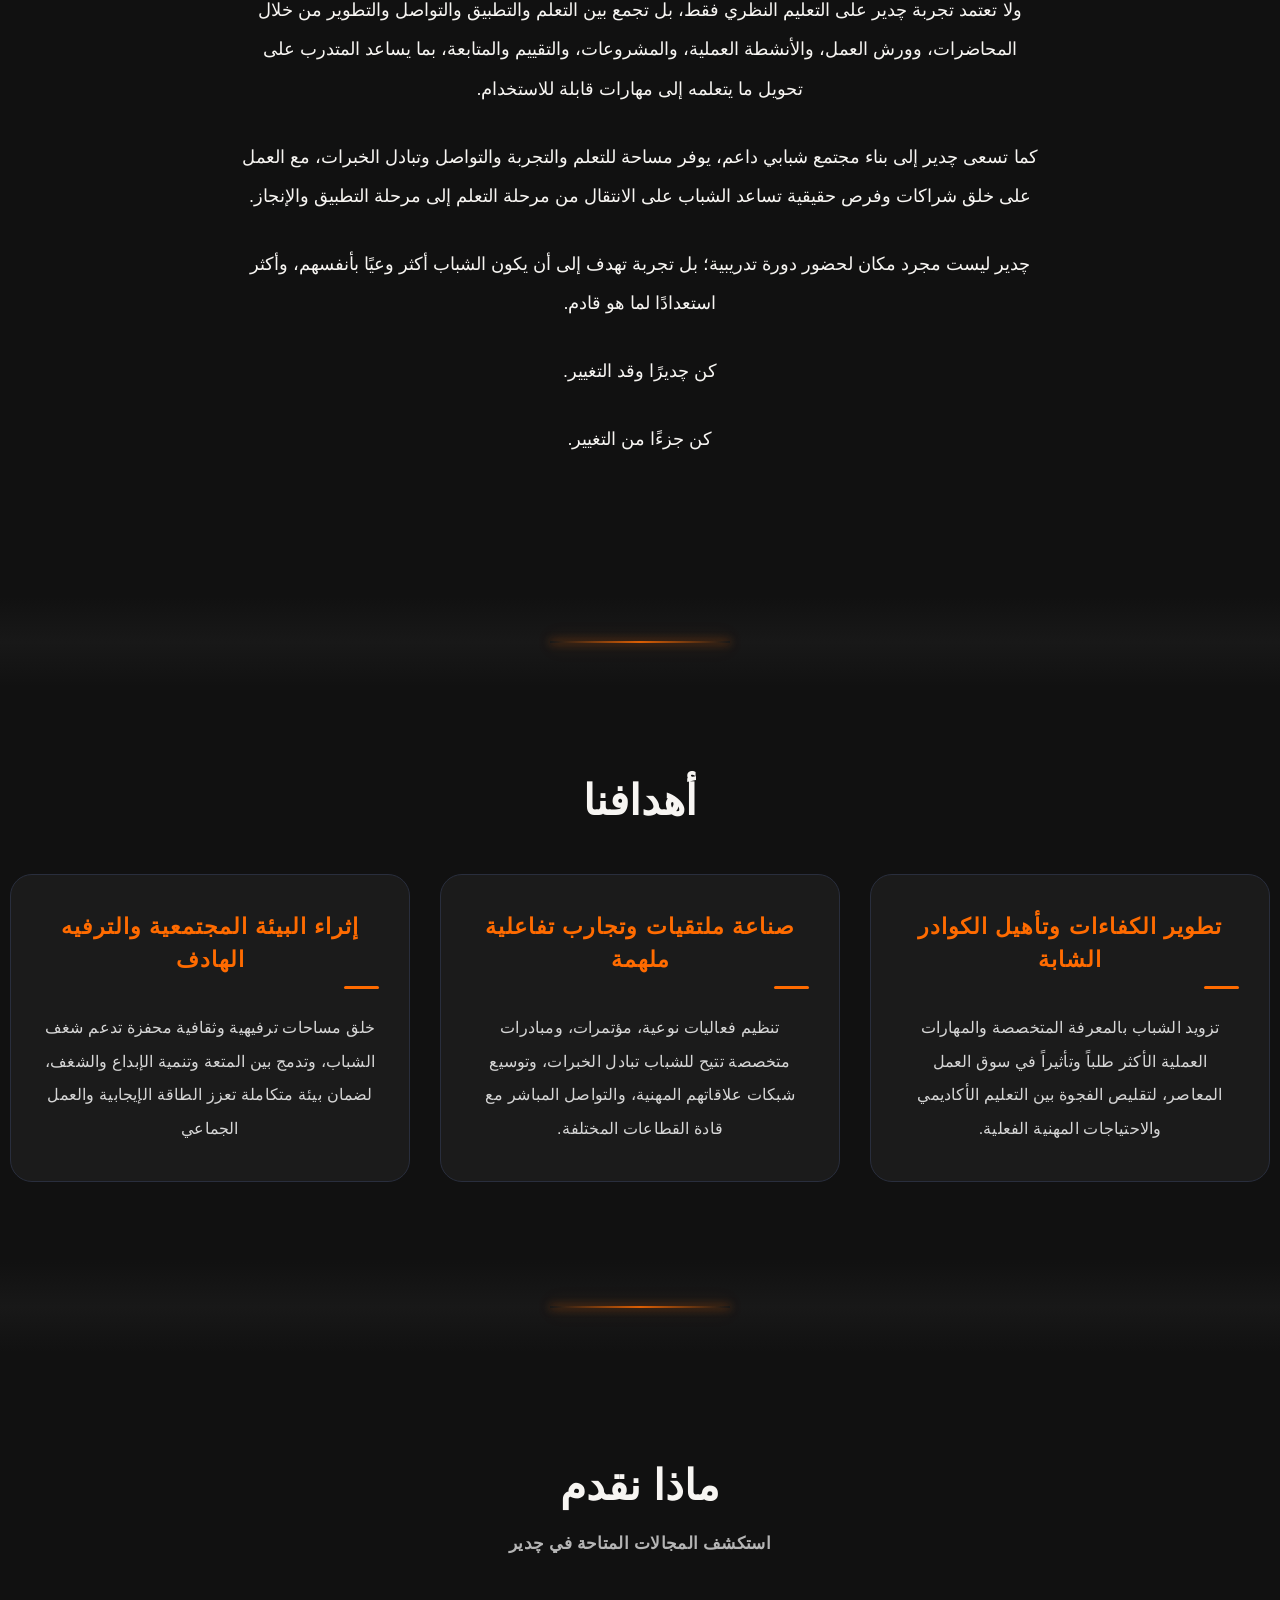
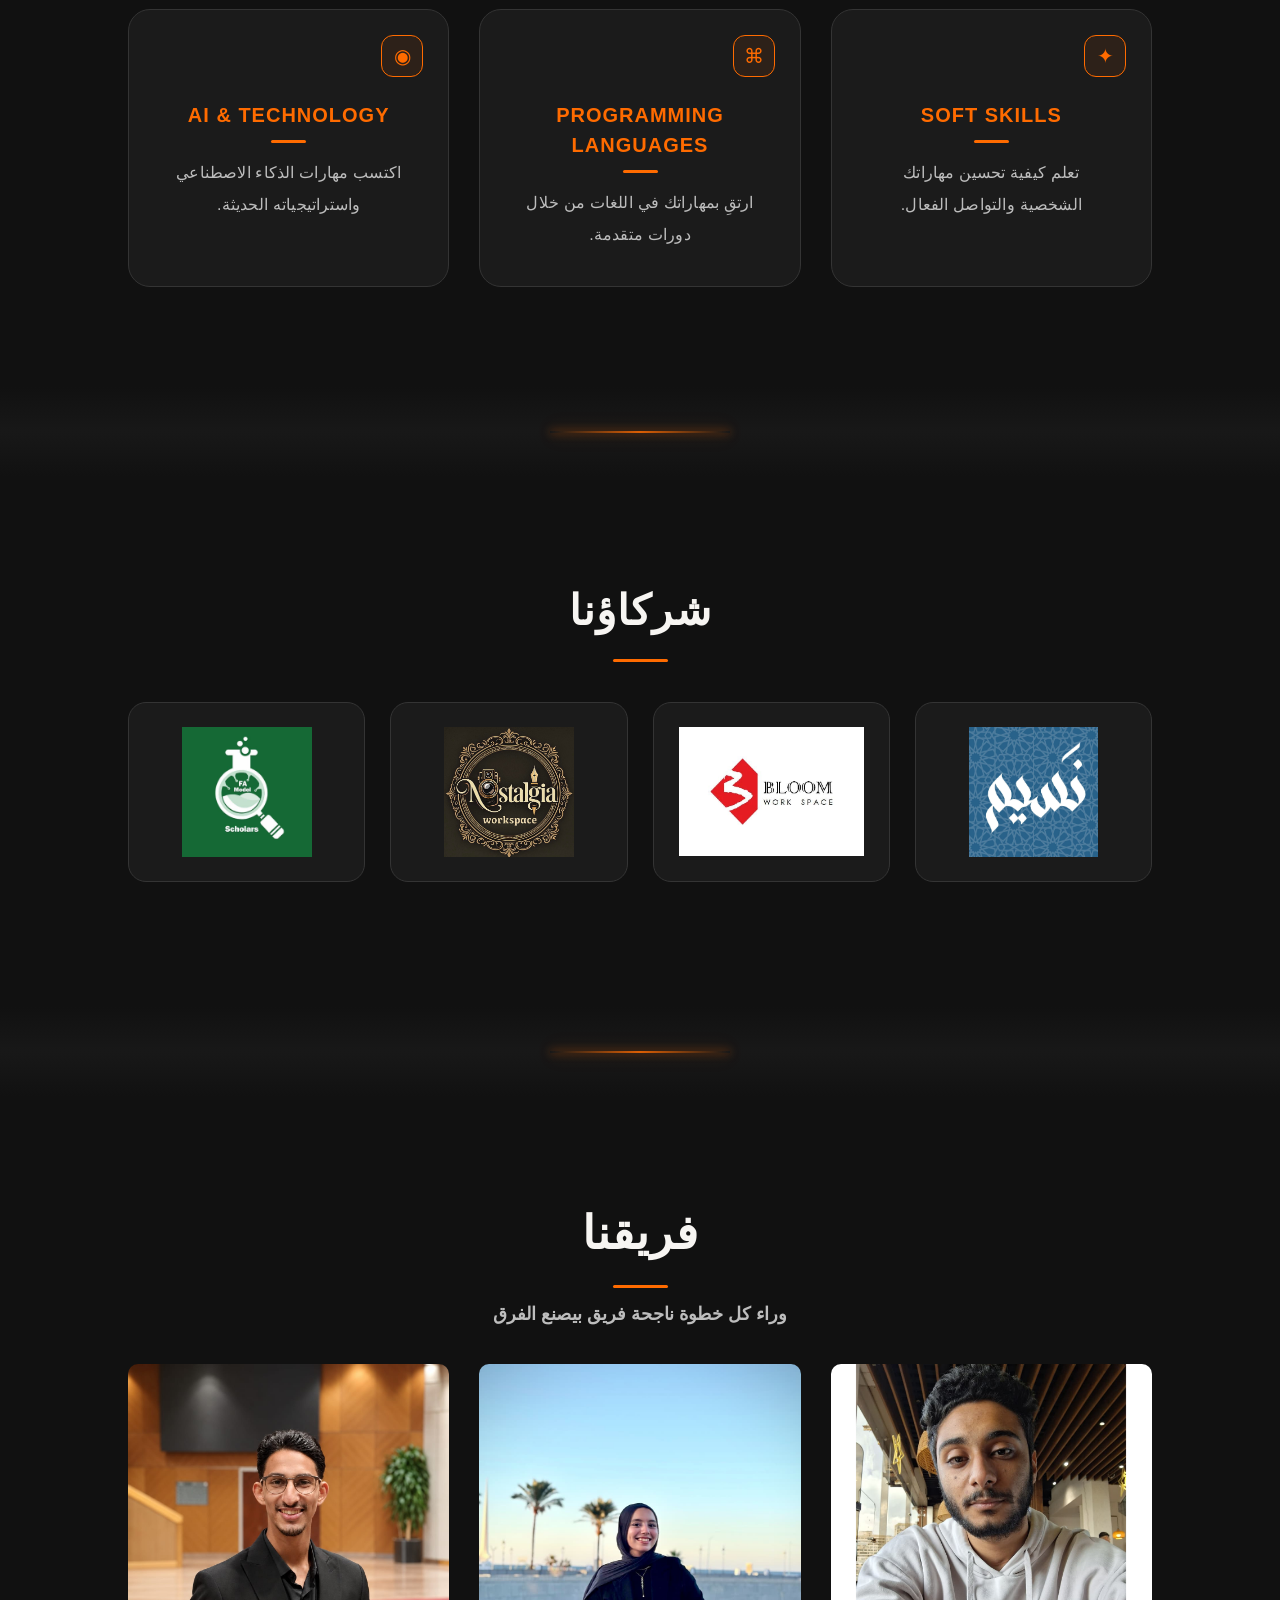
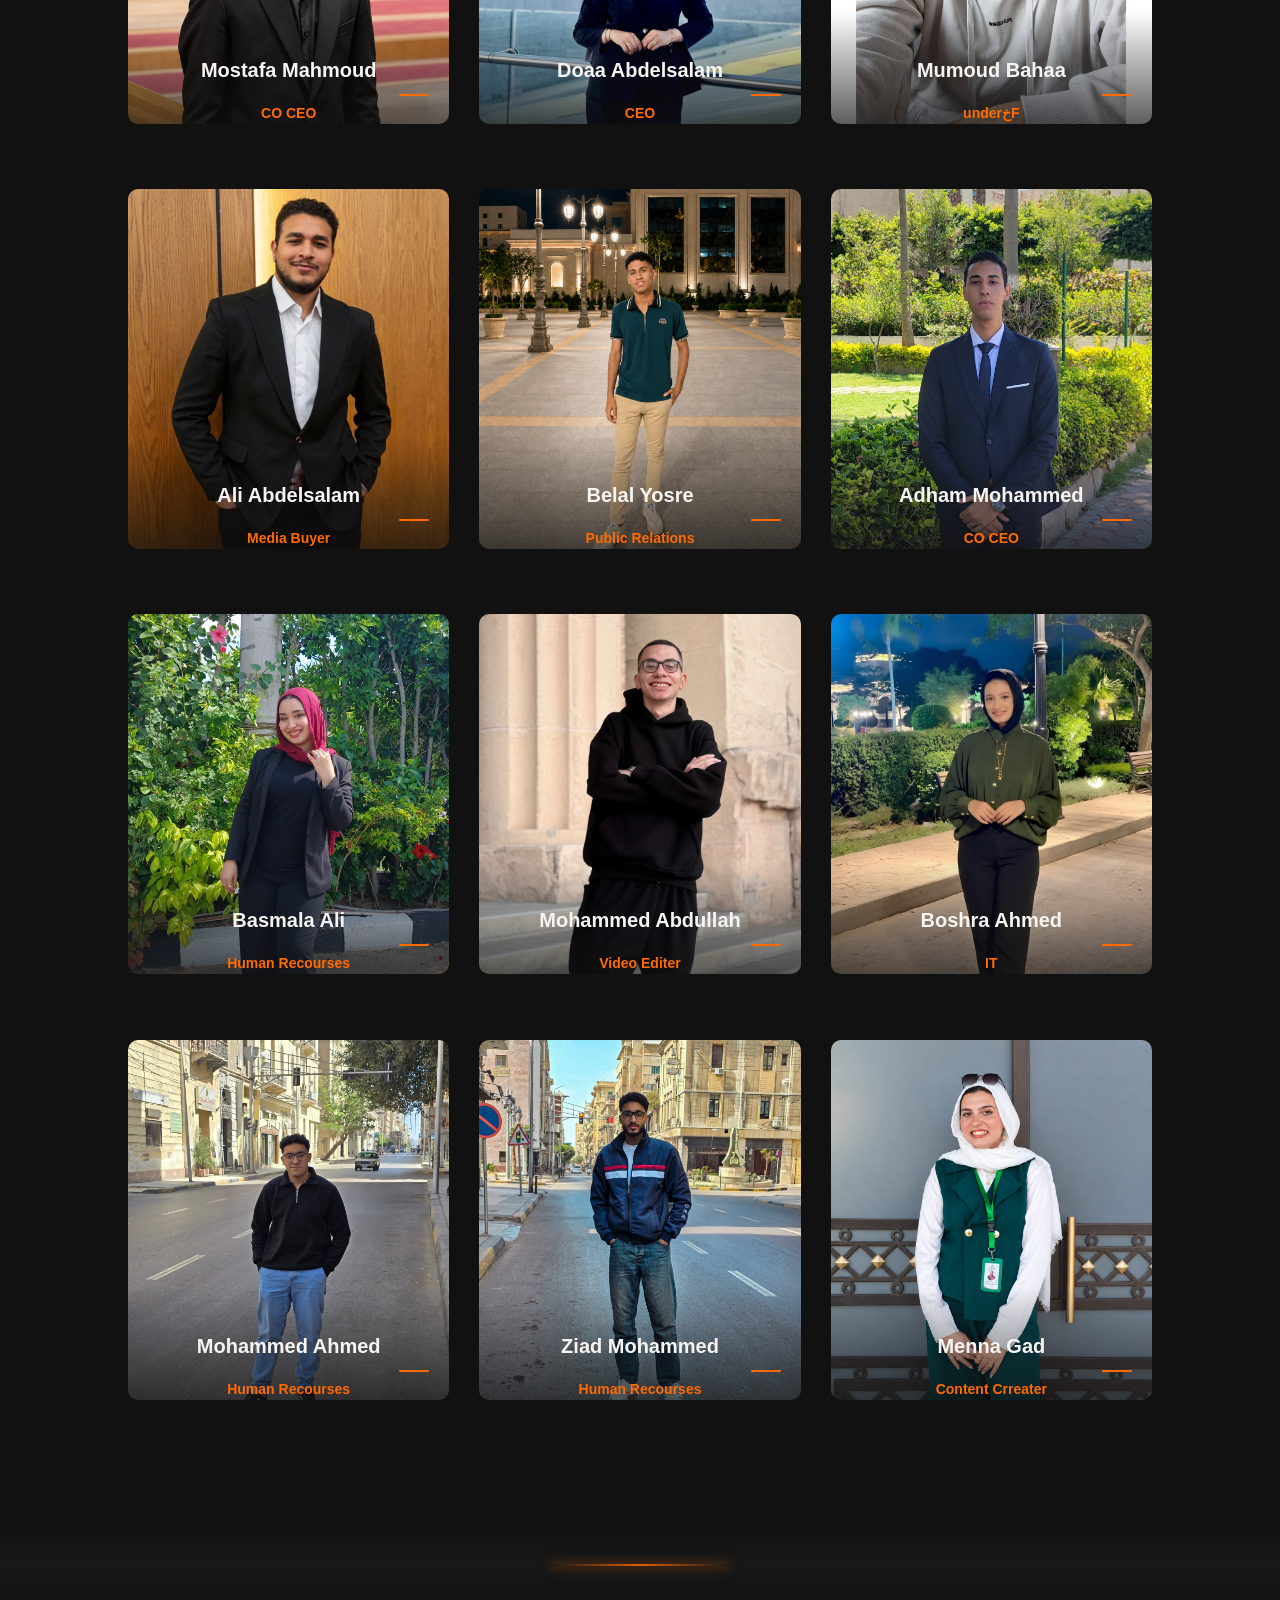
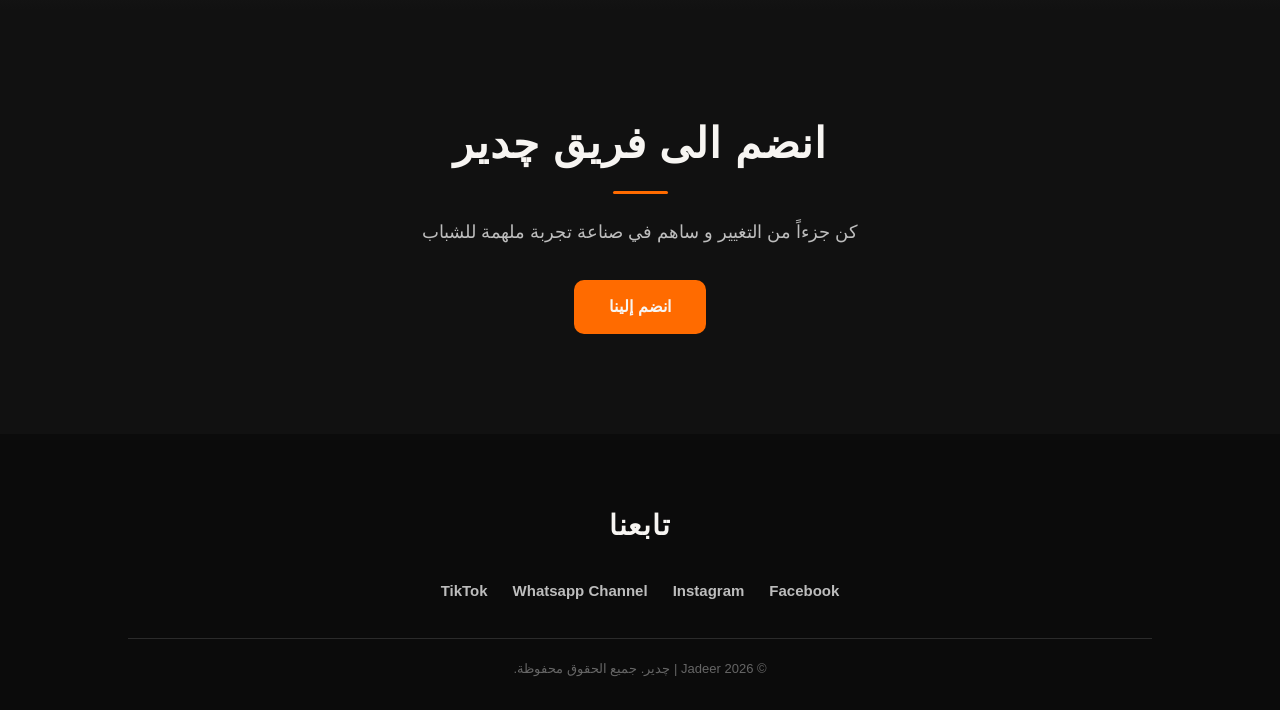
==== commit 9a2f04dd: "Add Firebase form and auth" ====
--- a/index.html
+++ b/index.html
@@ -15,6 +15,9 @@
                 <img src="css/Logo.png" alt="شعار چدير">
                 <span>چدير</span>
             </a>
+            <button class="menu-toggle" aria-label="القائمة">☰</button>
+                <span class="hamburger"></span>
+            
             <nav class="navigation">
                 <ul>
                     <li><a href="#">الرئيسية</a></li>
--- a/css/jadeer.css
+++ b/css/jadeer.css
@@ -768,4 +768,29 @@
     .partners-container {
         grid-template-columns: 1fr;
     }
+}
+.menu-toggle {
+  display: none;
+  background: none;
+  border: none;
+  font-size: 28px;
+  cursor: pointer;
+}
+
+@media (max-width: 768px) {
+  .menu-toggle {
+    display: block;
+  }
+
+  .navigation {
+    display: none;
+  }
+
+  .navigation.open {
+    display: block;
+  }
+
+  .navigation ul {
+    flex-direction: column;
+  }
 }
